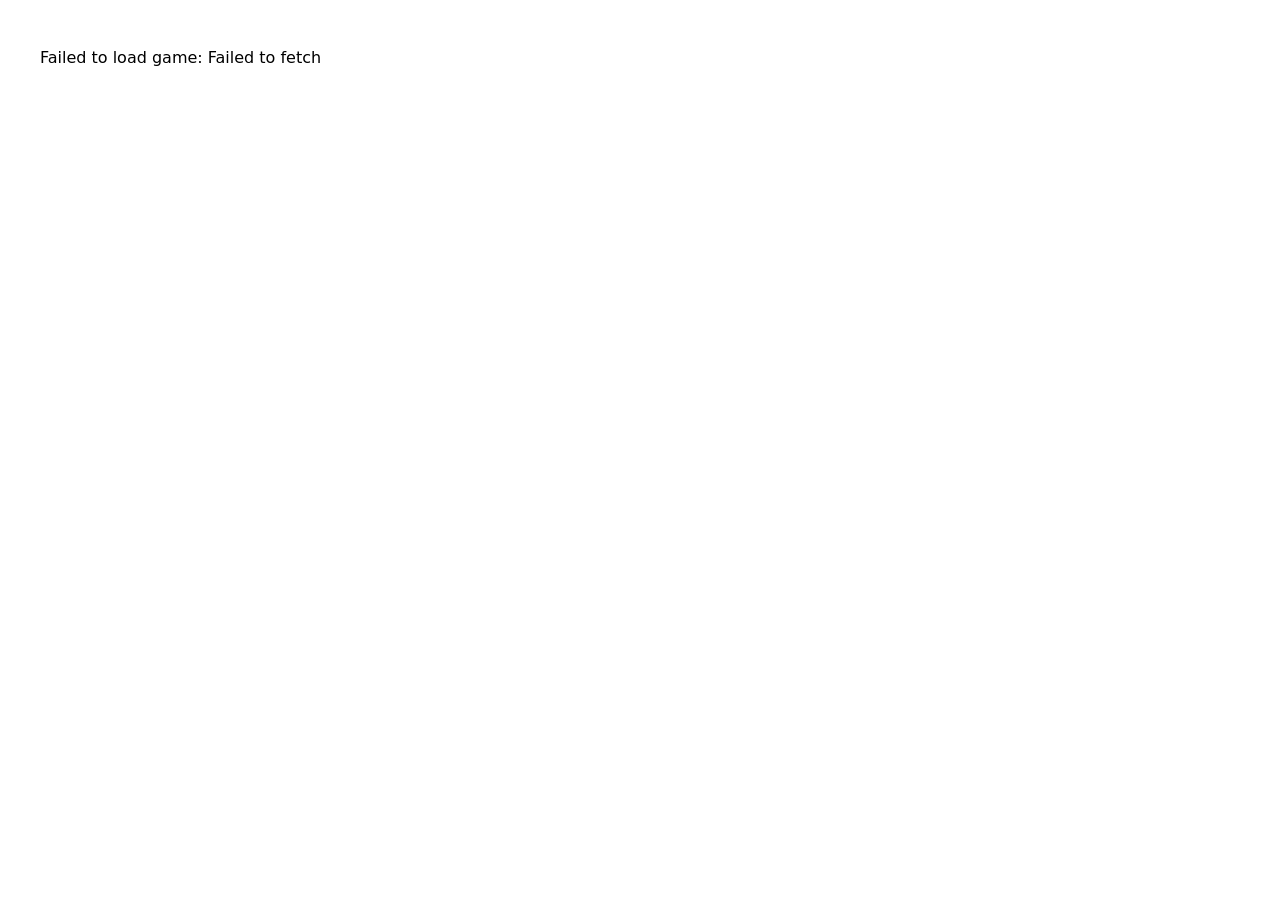
==== index.html @ 6f1d251a "Add playable prototype loader (index.html + alamat-prototype.html)" ====
<!DOCTYPE html>
<html lang="en"><head><meta charset="utf-8">
<meta name="viewport" content="width=device-width, initial-scale=1, viewport-fit=cover">
<title>ALAMAT: Isles of the Forgotten — Prototype</title>
</head><body>
<p id="s" style="font-family:system-ui;padding:2rem">Loading ALAMAT…</p>
<script src="game-data-1.js"></script>
<script src="game-data-2.js"></script>
<script>
(async function() {
  try {
    const b64 = window.__ALAMAT_B64_1 + window.__ALAMAT_B64_2;
    const bin = Uint8Array.from(atob(b64), c => c.charCodeAt(0));
    let html;
    if (window.DecompressionStream) {
      const ds = new DecompressionStream("gzip");
      const stream = new Response(bin).body.pipeThrough(ds);
      html = await new Response(stream).text();
    } else {
      throw new Error("Browser missing DecompressionStream. Use Chrome/Edge/Firefox recent.");
    }
    document.open();
    document.write(html);
    document.close();
  } catch (e) {
    document.getElementById("s").textContent = "Failed to load game: " + e.message;
    console.error(e);
  }
})();
</script>
</body></html>
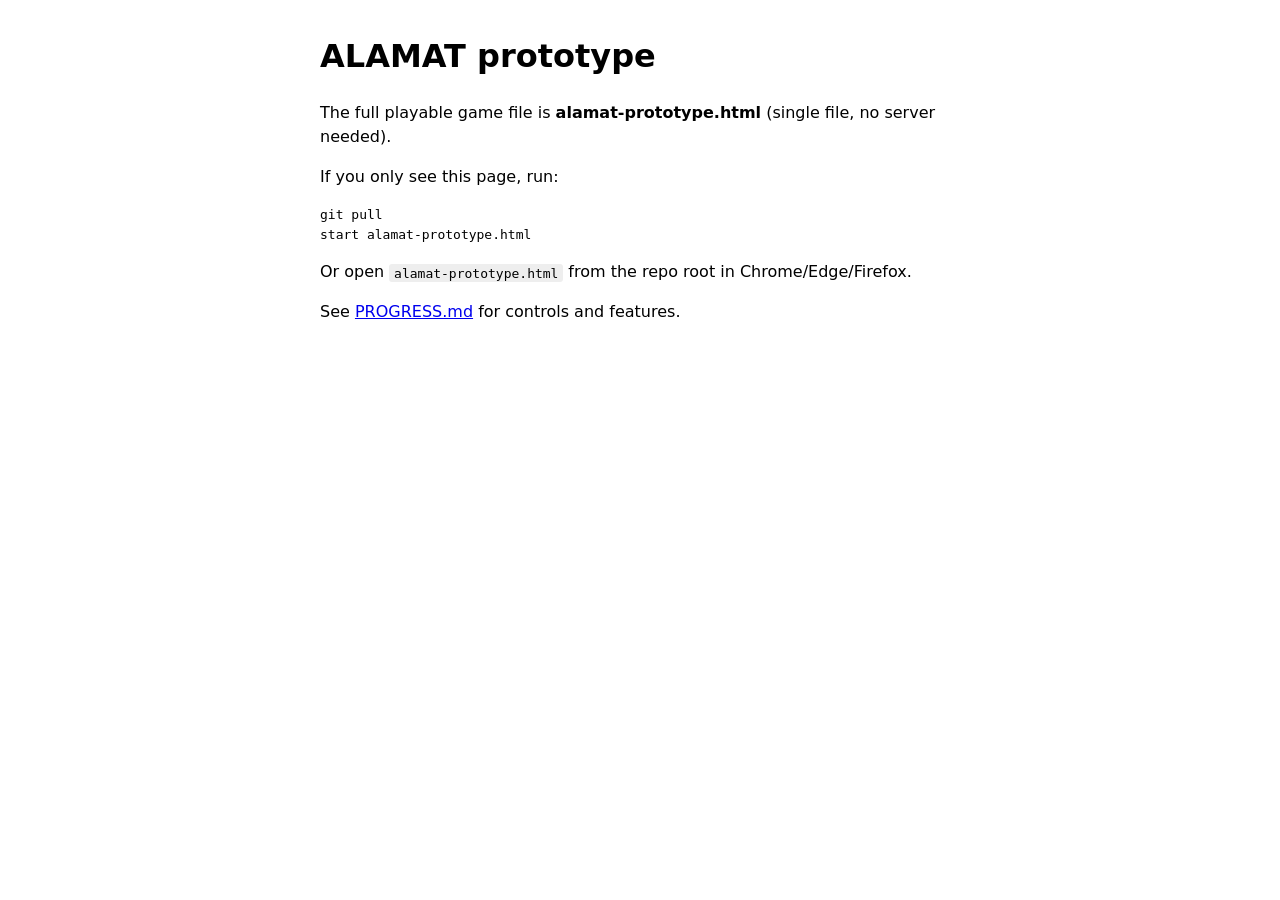
==== commit cf1226d4: "Fix index.html placeholder until full prototype file is present" ====
--- a/index.html
+++ b/index.html
@@ -1,31 +1,13 @@
 <!DOCTYPE html>
-<html lang="en"><head><meta charset="utf-8">
-<meta name="viewport" content="width=device-width, initial-scale=1, viewport-fit=cover">
-<title>ALAMAT: Isles of the Forgotten — Prototype</title>
+<html lang="en"><head><meta charset="utf-8"><title>ALAMAT Prototype</title>
+<style>body{font-family:system-ui;max-width:40rem;margin:2rem auto;padding:0 1rem;line-height:1.5}
+code{background:#eee;padding:.1rem .3rem;border-radius:3px}</style>
 </head><body>
-<p id="s" style="font-family:system-ui;padding:2rem">Loading ALAMAT…</p>
-<script src="game-data-1.js"></script>
-<script src="game-data-2.js"></script>
-<script>
-(async function() {
-  try {
-    const b64 = window.__ALAMAT_B64_1 + window.__ALAMAT_B64_2;
-    const bin = Uint8Array.from(atob(b64), c => c.charCodeAt(0));
-    let html;
-    if (window.DecompressionStream) {
-      const ds = new DecompressionStream("gzip");
-      const stream = new Response(bin).body.pipeThrough(ds);
-      html = await new Response(stream).text();
-    } else {
-      throw new Error("Browser missing DecompressionStream. Use Chrome/Edge/Firefox recent.");
-    }
-    document.open();
-    document.write(html);
-    document.close();
-  } catch (e) {
-    document.getElementById("s").textContent = "Failed to load game: " + e.message;
-    console.error(e);
-  }
-})();
-</script>
+<h1>ALAMAT prototype</h1>
+<p>The full playable game file is <strong>alamat-prototype.html</strong> (single file, no server needed).</p>
+<p>If you only see this page, run:</p>
+<pre>git pull
+start alamat-prototype.html</pre>
+<p>Or open <code>alamat-prototype.html</code> from the repo root in Chrome/Edge/Firefox.</p>
+<p>See <a href="PROGRESS.md">PROGRESS.md</a> for controls and features.</p>
 </body></html>
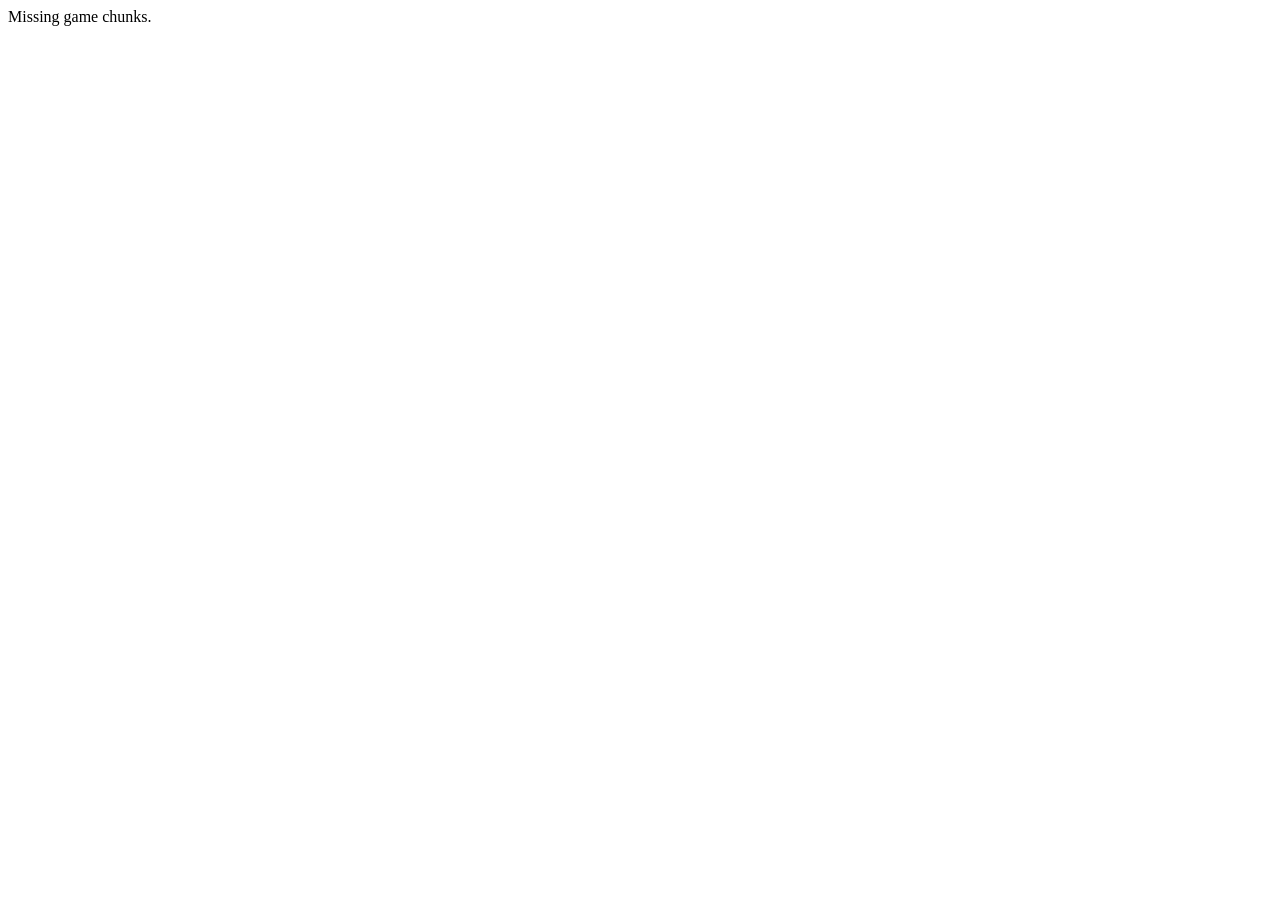
==== commit 59d68bdb: "Add game loader HTML (assembles playable prototype from chunks)" ====
--- a/index.html
+++ b/index.html
@@ -1,13 +1,17 @@
 <!DOCTYPE html>
-<html lang="en"><head><meta charset="utf-8"><title>ALAMAT Prototype</title>
-<style>body{font-family:system-ui;max-width:40rem;margin:2rem auto;padding:0 1rem;line-height:1.5}
-code{background:#eee;padding:.1rem .3rem;border-radius:3px}</style>
-</head><body>
-<h1>ALAMAT prototype</h1>
-<p>The full playable game file is <strong>alamat-prototype.html</strong> (single file, no server needed).</p>
-<p>If you only see this page, run:</p>
-<pre>git pull
-start alamat-prototype.html</pre>
-<p>Or open <code>alamat-prototype.html</code> from the repo root in Chrome/Edge/Firefox.</p>
-<p>See <a href="PROGRESS.md">PROGRESS.md</a> for controls and features.</p>
+<html lang="en"><head><meta charset="utf-8"><title>ALAMAT loading</title></head>
+<body><p style="font-family:system-ui;padding:2rem">Loading ALAMAT…</p>
+<script src="ch0.js"></script>
+<script src="ch1.js"></script>
+<script src="ch2.js"></script>
+<script src="ch3.js"></script>
+<script src="ch4.js"></script>
+<script src="ch5.js"></script>
+<script>
+(function(){
+  var html = (window.__CH || []).join("");
+  if(!html){document.body.textContent="Missing game chunks.";return;}
+  document.open(); document.write(html); document.close();
+})();
+</script>
 </body></html>
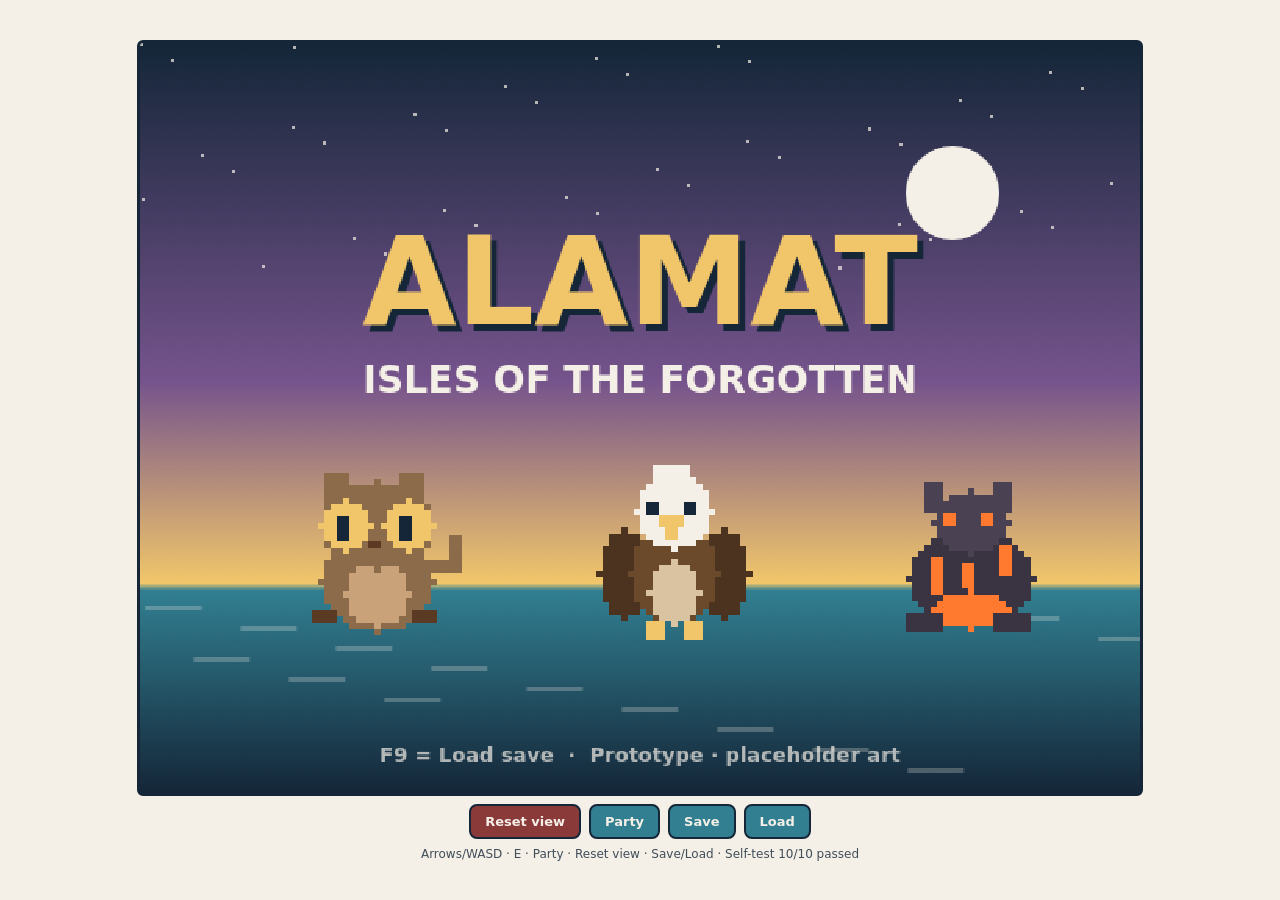
==== commit 71ea1d17: "Update Alamat game project" ====
--- a/index.html
+++ b/index.html
@@ -1,17 +1,9 @@
 <!DOCTYPE html>
-<html lang="en"><head><meta charset="utf-8"><title>ALAMAT loading</title></head>
-<body><p style="font-family:system-ui;padding:2rem">Loading ALAMAT…</p>
-<script src="ch0.js"></script>
-<script src="ch1.js"></script>
-<script src="ch2.js"></script>
-<script src="ch3.js"></script>
-<script src="ch4.js"></script>
-<script src="ch5.js"></script>
-<script>
-(function(){
-  var html = (window.__CH || []).join("");
-  if(!html){document.body.textContent="Missing game chunks.";return;}
-  document.open(); document.write(html); document.close();
-})();
-</script>
-</body></html>
+<html lang="en"><head><meta charset="utf-8">
+<meta http-equiv="refresh" content="0; url=alamat-prototype.html">
+<title>ALAMAT</title></head>
+<body><p style="font-family:system-ui;padding:2rem">
+This is the legacy single-file prototype (offline, localStorage saves). Redirecting to
+<a href="alamat-prototype.html">alamat-prototype.html</a>…<br>
+The maintained version is served by Django — see README.md (<code>python manage.py runserver</code>, then open <code>/</code>).
+</p></body></html>
